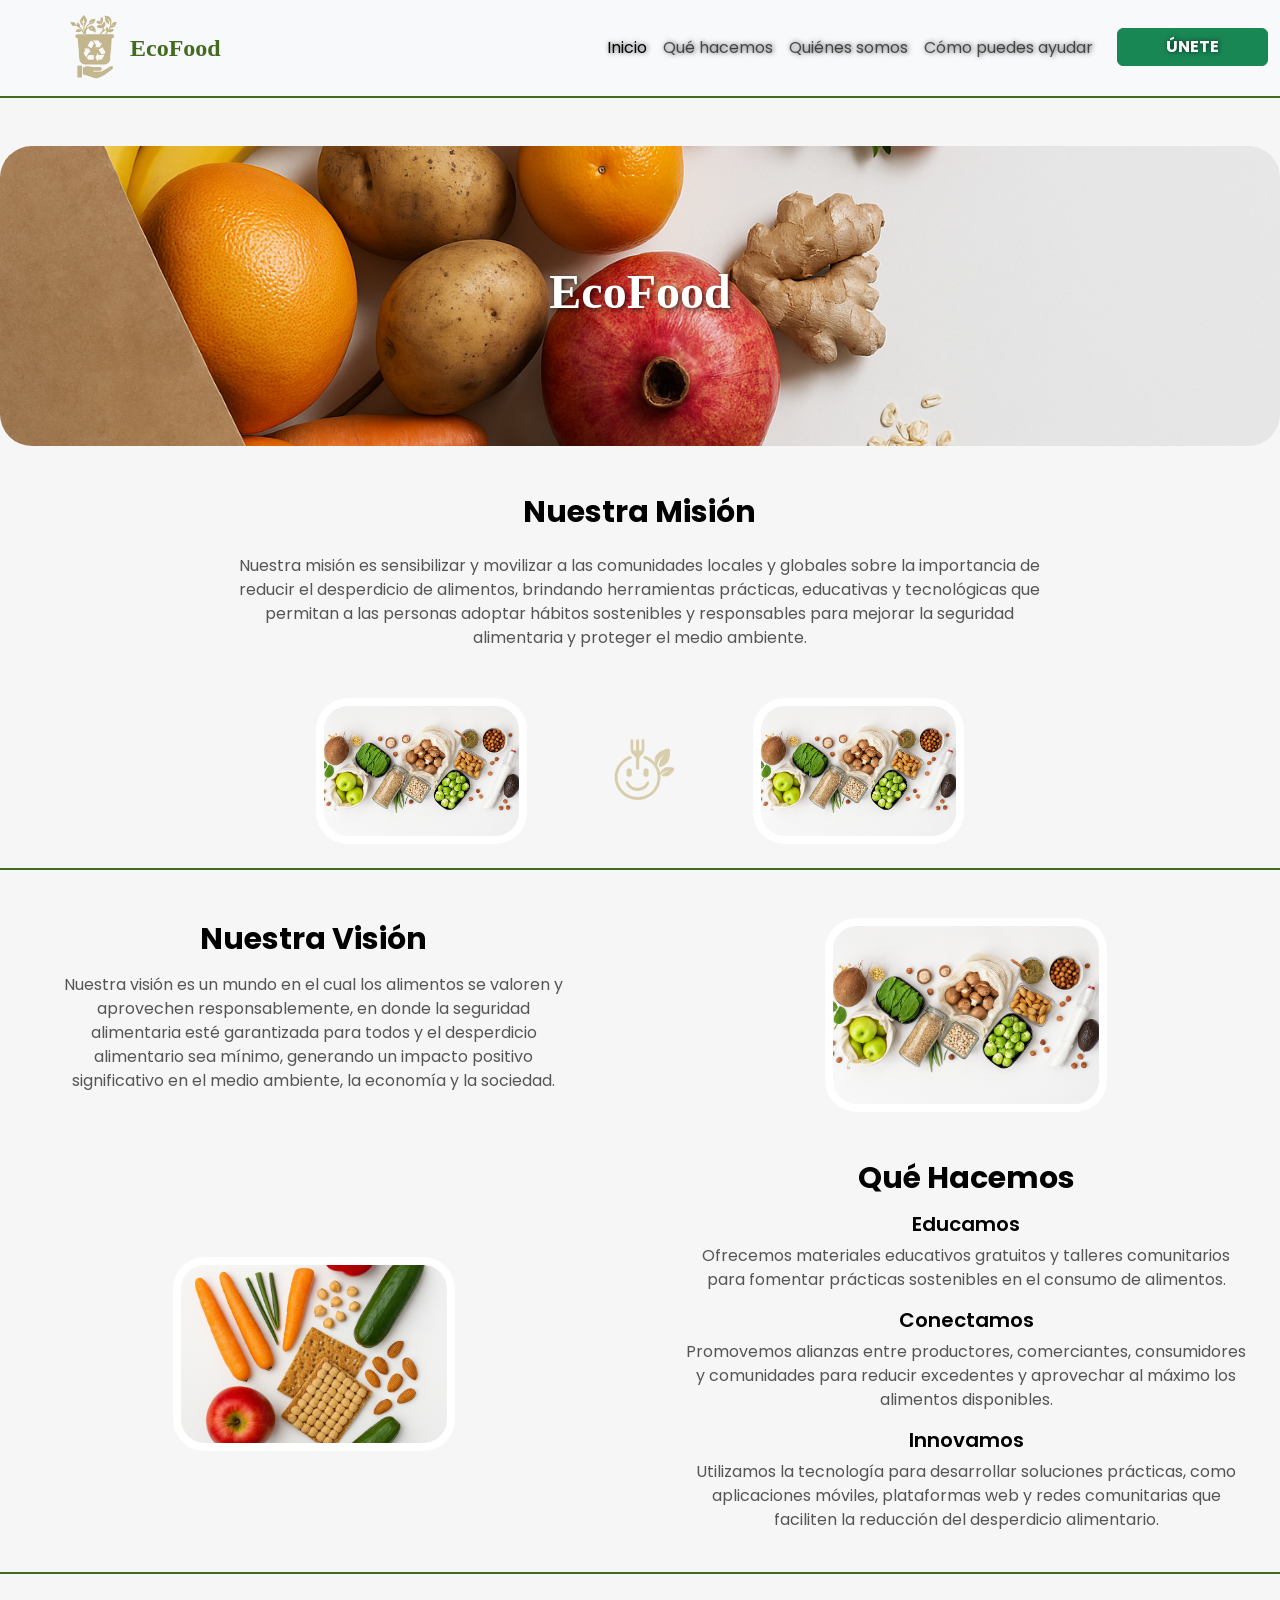
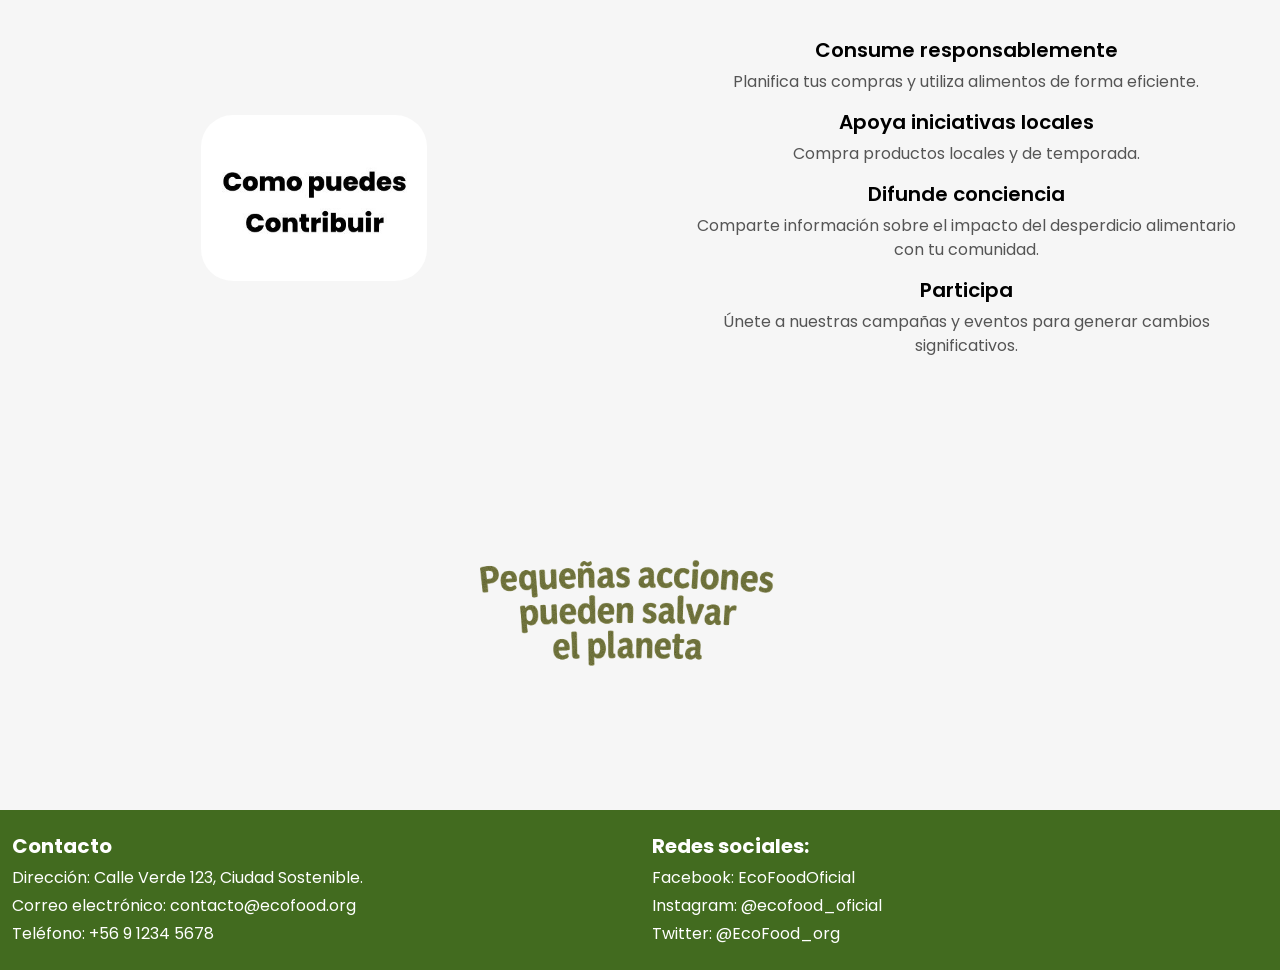
==== ECOFOOD/index.html @ 88cb44fe "Add files via upload" ====
<!DOCTYPE html>
<html lang="en">

<head>
    <meta charset="UTF-8">
    <meta name="viewport" content="width=device-width, initial-scale=1.0">
    <title>EcoFood</title>
    <link rel="stylesheet" href="Styles.css">
    <link href="https://cdn.jsdelivr.net/npm/bootstrap@5.3.5/dist/css/bootstrap.min.css" rel="stylesheet"
        integrity="sha384-SgOJa3DmI69IUzQ2PVdRZhwQ+dy64/BUtbMJw1MZ8t5HZApcHrRKUc4W0kG879m7" crossorigin="anonymous">
    <link href="https://fonts.googleapis.com/css2?family=Poppins:wght@400;500;600;700&display=swap" rel="stylesheet">
    <link href="https://cdn.jsdelivr.net/npm/bootstrap-icons/font/bootstrap-icons.css" rel="stylesheet">
</head>

<body class="p- m-0 border-0 bd-example m-0 border-0"
    style="background-color: #F6F6F6; font-family: 'Poppins', sans-serif;">
    <nav class="navbar navbar-expand-lg bg-body-tertiary" style="border-bottom: 2px solid #426B1F;">
        <div class="container-fluid">
            <!-- Logo -->
            <a class="navbar-brand d-flex align-items-center ms-5" href="#"
                style="font-size: 1.5rem; font-weight: bold; font-family: Newsreader; color: #426B1F;">
                <img id="inicio" src="img/ChatGPT Image 1 abr 2025, 18_36_37.png" alt="Logo" width="70" height="70"
                    class="d-inline-block align-text-top">
                EcoFood
            </a>
            <!-- Botón de menú -->
            <button class="navbar-toggler" type="button" data-bs-toggle="collapse" data-bs-target="#navbarText"
                aria-controls="navbarText" aria-expanded="false" aria-label="Toggle navigation">
                <span class="navbar-toggler-icon"></span>
            </button>
            <!-- Navbar links -->
            <div class="collapse navbar-collapse" id="navbarText" style="text-shadow: 1px 0px 5px rgba(0, 0, 0, 0.7);">
                <ul class="navbar-nav ms-auto">
                    <li class="nav-item">
                        <a class="nav-link active text-decoration-none" aria-current="page" href="#inicio">Inicio</a>
                    </li>
                    <li class="nav-item">
                        <a class="nav-link text-decoration-none" href="#vision">Qué hacemos</a>
                    </li>
                    <li class="nav-item">
                        <a class="nav-link text-decoration-none" href="#somos">Quiénes somos</a>
                    </li>
                    <li class="nav-item">
                        <a class="nav-link text-decoration-none" href="#ayudar">Cómo puedes ayudar</a>
                    </li>
                    <li class="nav-item">
                        <a class="btn btn-success px-5 fw-bold ms-3" href="#">ÚNETE</a>
                    </li>
                </ul>
            </div>
        </div>
    </nav>
    <!-- Inicio pagina 1 -->
    <!-- Imagen que ocupa casi todo el ancho de la página -->
    <div class="container-fluid px-0 mt-5 position-relative">
        <img src="img/imagen sin logo ecofood.png" alt="Descripción de la imagen" class="img-fluid w-100 rounded-5"
            style="max-height: 300px; object-fit: cover;">
        <div class="position-absolute top-50 start-50 translate-middle text-center">
            <h1
                style="font-size: 3rem; font-weight: bold; font-family: Newsreader; color: white; text-shadow: 2px 2px 5px rgba(0, 0, 0, 0.7);">
                EcoFood
            </h1>
        </div>
    </div>

    <!-- Texto debajo de la imagen -->
    <div class=" text-center px-5 mt-5">
        <div class="mx-auto" style="max-width: 70%; text-align: center;">
            <h2 class="fw-bold" style="color: black; font-size: 30px">Nuestra Misión</h2>
            <p class="mt-4" style="font-size: 1rem; color: #555;">

                Nuestra misión es sensibilizar y movilizar a las comunidades locales y globales sobre la importancia de
                reducir el desperdicio de alimentos, brindando herramientas prácticas, educativas y tecnológicas que
                permitan a las personas adoptar hábitos sostenibles y responsables para mejorar la seguridad alimentaria
                y
                proteger el medio ambiente.

            </p>
        </div>
    </div>
    <!-- Sección con dos imágenes y un logo en el medio -->
    <div class="container-fluid px-0 mt-5">
        <div class="row text-center align-items-center">
            <div class="col-5 text-end pe-1">
                <img src="img/fotoPrimeraPagIzquierda.png" class="img-fluid bg-white p-2 rounded-5"
                    style="width: 40%; height: auto;">
            </div>
            <div class="col-2">
                <img src="img/logo carita feliz.png" class="img-fluid" style="width: 40%; height: auto;">
            </div>
            <div class="col-5 text-start ps-1">
                <img src="img/fotoPrimeraPagIzquierda.png" class="img-fluid bg-white p-2 rounded-5"
                    style="width: 40%; height: auto;">
            </div>
        </div>
    </div>

    <!-- Línea de separación debajo de las tres imágenes -->
    <div class="container-fluid mt-4" style="border-bottom: 2px solid #426B1F;"></div>

    <!-- Inicio pagina 2 -->
    <!-- Nueva sección con dos columnas -->
    <article class="container-fluid px-0 mt-5">
        <div class="row align-items-center">
            <!-- Columna izquierda -->
            <div class="col-md-6 text-center">
                <div class="mx-auto" style="max-width: 80%;">
                    <h2 id="vision" class="fw-bold" style="color: black; font-size: 30px">Nuestra Visión</h2>
                    <p class="mt-3" style="font-size: 1rem; color: #555;">
                        Nuestra visión es un mundo en el cual los alimentos se valoren y aprovechen responsablemente, en
                        donde la
                        seguridad alimentaria esté garantizada para todos y el desperdicio alimentario sea mínimo,
                        generando un
                        impacto positivo significativo en el medio ambiente, la economía y la sociedad.
                    </p>
                </div>
            </div>
            <!-- Columna derecha -->
            <div class="col-md-6 text-center">
                <div class="mx-auto" style="max-width: 90%;">
                    <img src="img/fotoPrimeraPagIzquierda.png" alt="Imagen Visión"
                        class="img-fluid bg-white p-2 rounded-5" style="width: 50%; height: auto;">
                </div>
            </div>
        </div>
        <div class="row align-items-center mt-5">
            <!-- Columna izquierda -->
            <div class="col-md-6 text-center">
                <div class="mx-auto" style="max-width: 90%;">
                    <img src="img/imgSegundaColumna.png" alt="Imagen Que Hacemos"
                        class="img-fluid bg-white p-2 rounded-5" style="width: 50%; height: auto;">
                </div>
            </div>
            <!-- Columna derecha -->
            <div class="col-md-6 text-center">
                <div class="mx-auto" style="max-width: 90%; font-family: Poppins;">
                    <h2 id="somos" class="fw-bold" style="color: black; font-size: 30px;">Qué Hacemos</h2>
                    <div class="mt-3" style="font-size: 1rem; color: #555;">
                        <h3 class="fw-semibold" style="color: black; font-size: 20px;">Educamos</h3>
                        <p>Ofrecemos materiales educativos gratuitos y talleres comunitarios para fomentar prácticas
                            sostenibles
                            en el consumo de alimentos.</p>
                        <h3 class="fw-semibold mt-3" style="color: black; font-size: 20px;">Conectamos</h3>
                        <p>Promovemos alianzas entre productores, comerciantes, consumidores y comunidades para reducir
                            excedentes y aprovechar al máximo los alimentos disponibles.</p>
                        <h3 class="fw-semibold mt-3" style="color: black; font-size: 20px;">Innovamos</h3>
                        <p>Utilizamos la tecnología para desarrollar soluciones prácticas, como aplicaciones móviles,
                            plataformas
                            web y redes comunitarias que faciliten la reducción del desperdicio alimentario.</p>
                    </div>
                </div>
            </div>
        </div>
    </article>

    <!-- Línea de separación debajo de las tres imágenes -->
    <div id="ayudar" class="container-fluid mt-4" style="border-bottom: 2px solid #426B1F;"></div>

    <!-- Inicio pagina 3 -->
    <!-- Nueva sección con dos columnas -->
    <div class="row align-items-center px-0 mt-5">
        <!-- Columna izquierda -->
        <div class="col-md-6 text-center">
            <div class="mx-auto" style="max-width: 90%;">
                <img src="img/comoPuedesConstribuir.JPG" alt="Imagen Que Hacemos"
                    class="img-fluid bg-white p-3 rounded-5" style="width: 40%; height: auto;">
            </div>
        </div>
        <!-- Columna derecha -->
        <div class="col-md-6 text-center">
            <div class="mx-auto" style="max-width: 90%;">
                <div  class="mt-3" style="font-size: 1rem; color: #555;">
                    <h3 class="fw-semibold" style="color: black; font-size: 20px;">Consume responsablemente</h3>
                    <p> Planifica tus compras y utiliza alimentos de forma eficiente.</p>
                    <h3 class="fw-semibold mt-3" style="color: black; font-size: 20px;">Apoya iniciativas locales</h3>
                    <p>Compra productos locales y de temporada.</p>
                    <h3 class="fw-semibold mt-3" style="color: black; font-size: 20px;">Difunde conciencia</h3>
                    <p>Comparte información sobre el impacto del desperdicio alimentario con tu comunidad.</p>
                    <h3 class="fw-semibold mt-3" style="color: black; font-size: 20px;">Participa</h3>
                    <p> Únete a nuestras campañas y eventos para generar cambios significativos.</p>
                </div>
            </div>
        </div>
        <!-- Imagen centrada -->
        <div class="row justify-content-center mt-5">
            <div class="col-md-6 text-center">
                <div class="mx-auto" style="max-width: 90%;">
                    <img src="img/pequeniasAcciones.png" alt="Imagen Que Hacemos" class="img-fluid p-3 rounded-5"
                        style="width: 70%; height: auto;">
                </div>
            </div>
        </div>
    </div>

    <!-- Footer -->
    <footer class="container-fluid text-white py-4" style="background-color: #426B1F;">
        <div class="row text-center text-md-start">
            <!-- Columna izquierda: Contacto -->
            <div class="col-md-6">
                <h5 class="fw-bold">Contacto</h5>
                <p class="mb-1">Dirección: Calle Verde 123, Ciudad Sostenible.</p>
                <p class="mb-1">Correo electrónico: <a href="mailto:contacto@ecofood.org"
                        class="text-white text-decoration-none">contacto@ecofood.org</a></p>
                <p class="mb-0">Teléfono: +56 9 1234 5678</p>
            </div>
            <!-- Columna derecha: Redes sociales -->
            <div class="col-md-6">
                <h5 class="fw-bold">Redes sociales:</h5>
                <p class="mb-1">Facebook: <a href="#" class="text-white text-decoration-none">EcoFoodOficial</a></p>
                <p class="mb-1">Instagram: <a href="#" class="text-white text-decoration-none">@ecofood_oficial</a></p>
                <p class="mb-0">Twitter: <a href="#" class="text-white text-decoration-none">@EcoFood_org</a></p>
            </div>
        </div>
    </footer>

    <!-- Botón para ir arriba -->
    <button id="btnIrArriba" class="btn btn-success rounded-circle"
        style="position: fixed; bottom: 20px; right: 20px; display: none; z-index: 1000;">
        <i class="bi bi-arrow-up"></i>
    </button>

</body>
<script>
    // Seleccionar el botón
    const btnIrArriba = document.getElementById('btnIrArriba');

    // Mostrar el botón cuando se hace scroll hacia abajo
    window.addEventListener('scroll', () => {
        if (window.scrollY > 300) { // Mostrar el botón después de 300px de scroll
            btnIrArriba.style.display = 'block';
        } else {
            btnIrArriba.style.display = 'none';
        }
    });

    // Volver al inicio al hacer clic en el botón
    btnIrArriba.addEventListener('click', () => {
        window.scrollTo({
            top: 0,
            behavior: 'smooth' // Desplazamiento suave
        });
    });
</script>
<script src="https://cdn.jsdelivr.net/npm/bootstrap@5.3.5/dist/js/bootstrap.bundle.min.js"
    integrity="sha384-k6d4wzSIapyDyv1kpU366/PK5hCdSbCRGRCMv+eplOQJWyd1fbcAu9OCUj5zNLiq"
    crossorigin="anonymous"></script>


</html>
---- ECOFOOD/Styles.css ----
html {
    scroll-behavior: smooth;
  }
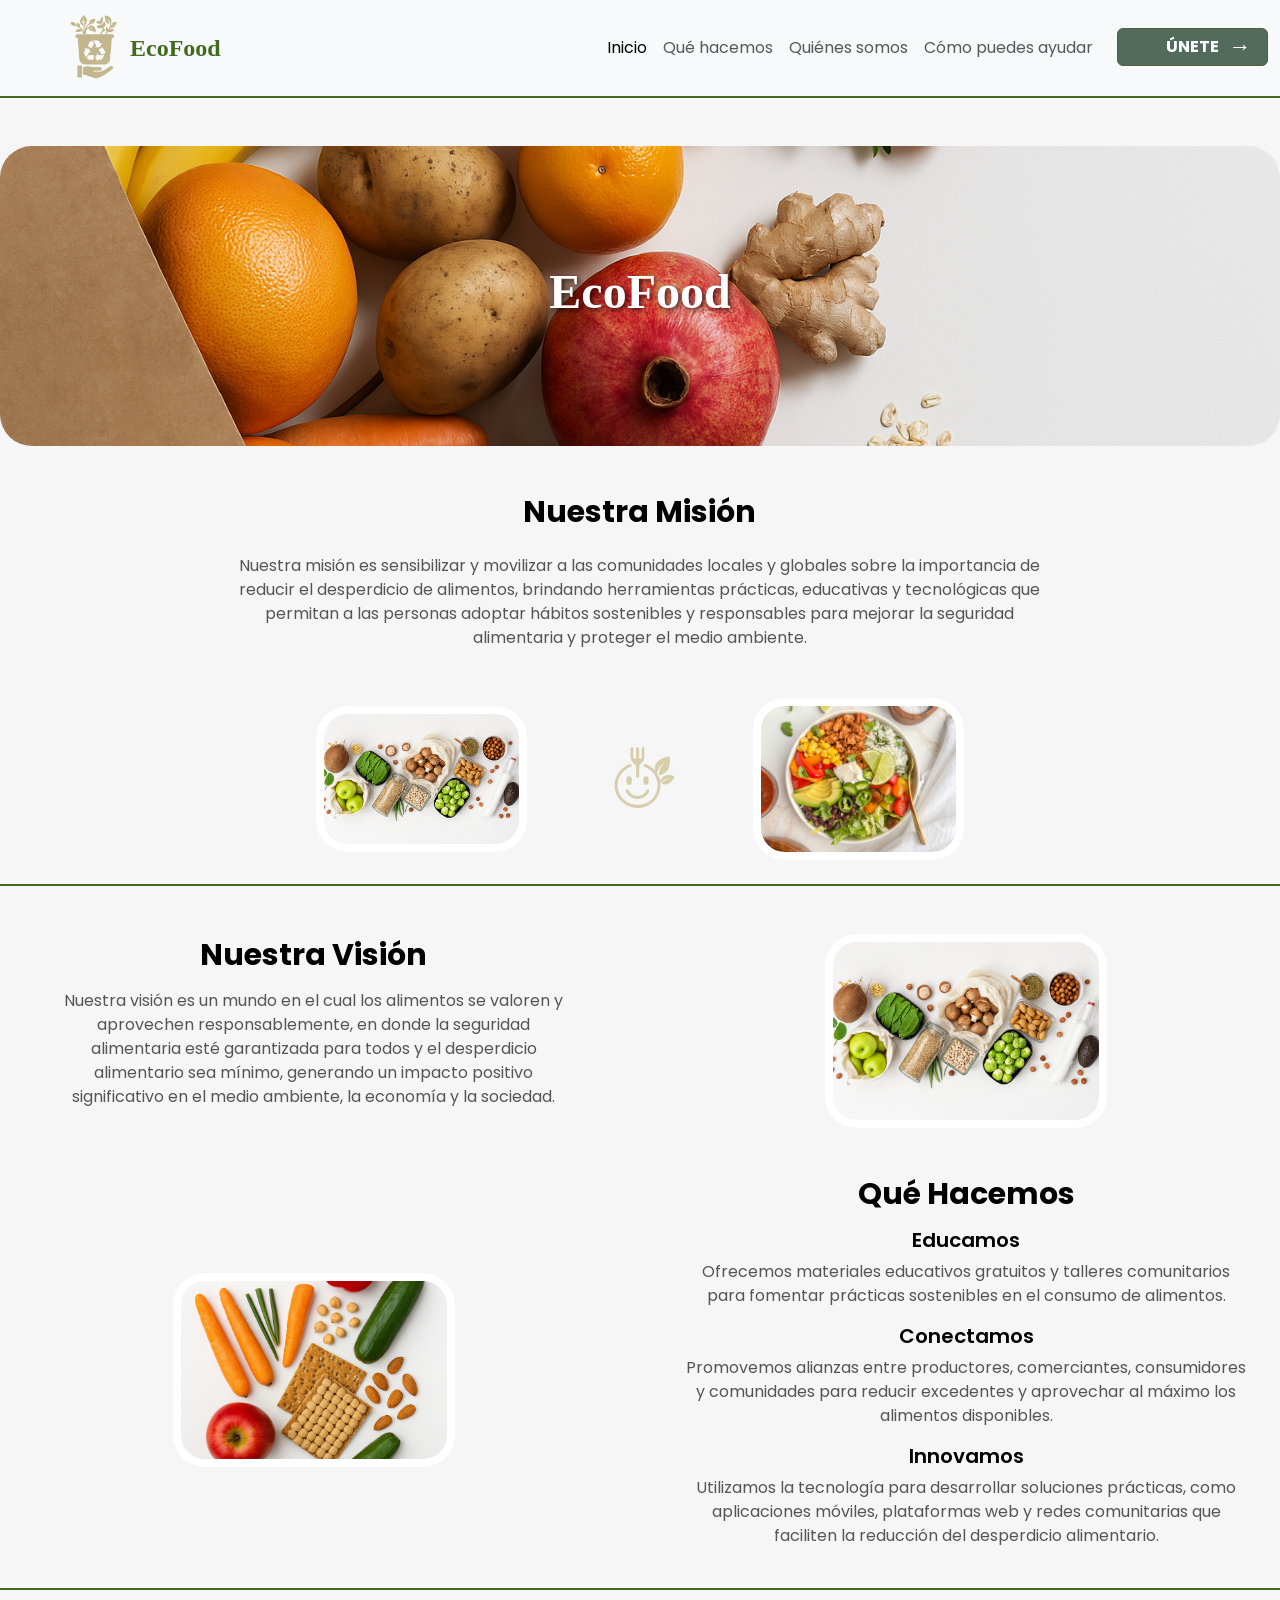
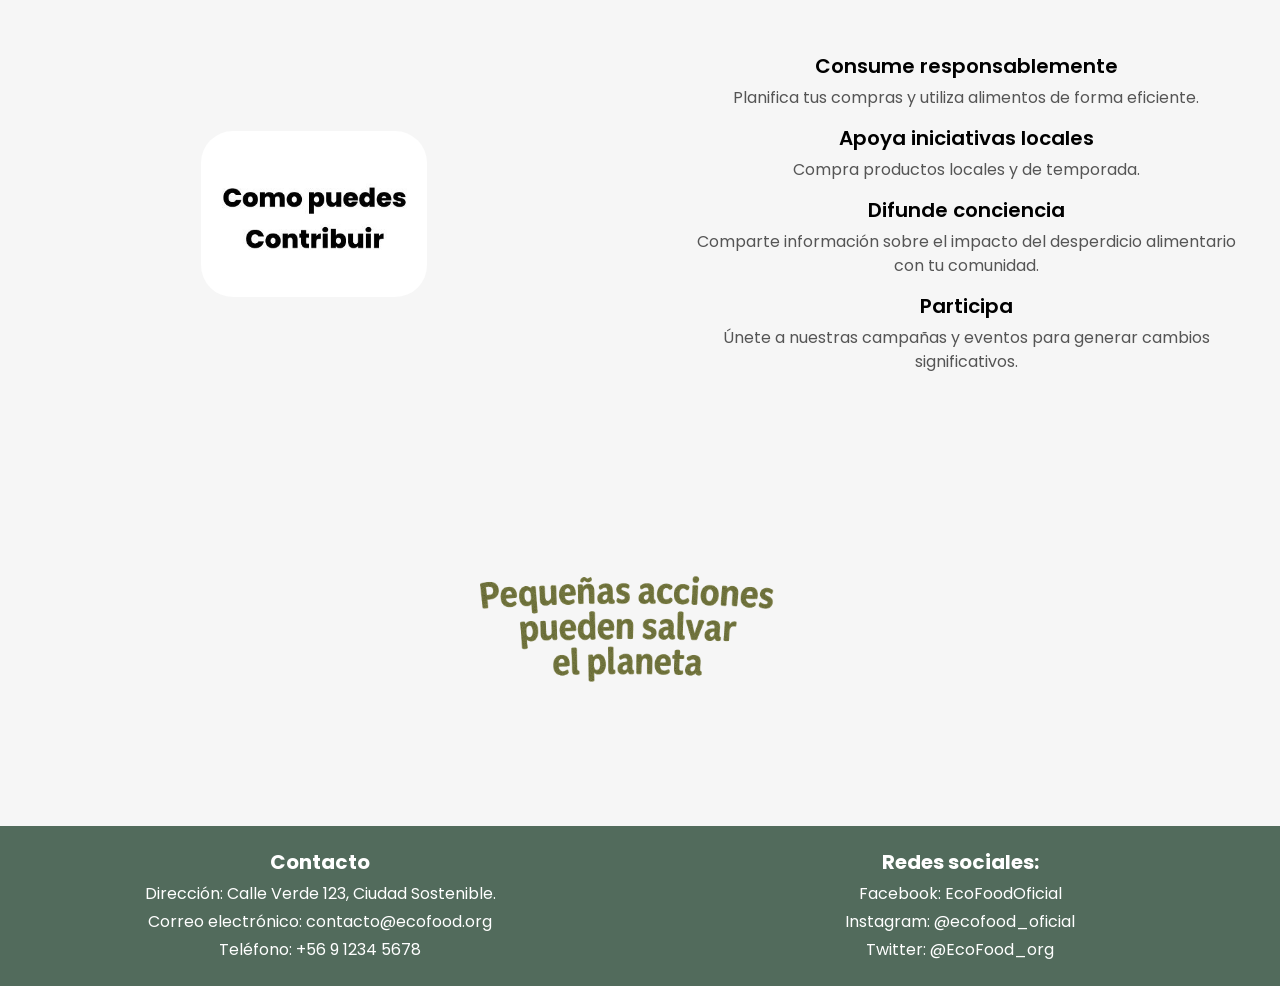
==== commit 09eacba1: "Add files via upload" ====
--- a/ECOFOOD/index.html
+++ b/ECOFOOD/index.html
@@ -28,8 +28,9 @@
                 aria-controls="navbarText" aria-expanded="false" aria-label="Toggle navigation">
                 <span class="navbar-toggler-icon"></span>
             </button>
+            <!
             <!-- Navbar links -->
-            <div class="collapse navbar-collapse" id="navbarText" style="text-shadow: 1px 0px 5px rgba(0, 0, 0, 0.7);">
+            <div class="collapse navbar-collapse" id="navbarText" >
                 <ul class="navbar-nav ms-auto">
                     <li class="nav-item">
                         <a class="nav-link active text-decoration-none" aria-current="page" href="#inicio">Inicio</a>
@@ -44,12 +45,13 @@
                         <a class="nav-link text-decoration-none" href="#ayudar">Cómo puedes ayudar</a>
                     </li>
                     <li class="nav-item">
-                        <a class="btn btn-success px-5 fw-bold ms-3" href="#">ÚNETE</a>
+                        <a class="btn btn-animate px-5 fw-bold ms-3" href="login.html" style="background-color: #526B5C; border-color: #516039; color: white;"><span>ÚNETE</span></a>
                     </li>
                 </ul>
             </div>
         </div>
     </nav>
+
     <!-- Inicio pagina 1 -->
     <!-- Imagen que ocupa casi todo el ancho de la página -->
     <div class="container-fluid px-0 mt-5 position-relative">
@@ -89,7 +91,7 @@
                 <img src="img/logo carita feliz.png" class="img-fluid" style="width: 40%; height: auto;">
             </div>
             <div class="col-5 text-start ps-1">
-                <img src="img/fotoPrimeraPagIzquierda.png" class="img-fluid bg-white p-2 rounded-5"
+                <img src="img/eco-food-guide-2.jpg" class="img-fluid bg-white p-2 rounded-5"
                     style="width: 40%; height: auto;">
             </div>
         </div>
@@ -169,7 +171,7 @@
         <!-- Columna derecha -->
         <div class="col-md-6 text-center">
             <div class="mx-auto" style="max-width: 90%;">
-                <div  class="mt-3" style="font-size: 1rem; color: #555;">
+                <div class="mt-3" style="font-size: 1rem; color: #555;">
                     <h3 class="fw-semibold" style="color: black; font-size: 20px;">Consume responsablemente</h3>
                     <p> Planifica tus compras y utiliza alimentos de forma eficiente.</p>
                     <h3 class="fw-semibold mt-3" style="color: black; font-size: 20px;">Apoya iniciativas locales</h3>
@@ -193,8 +195,8 @@
     </div>
 
     <!-- Footer -->
-    <footer class="container-fluid text-white py-4" style="background-color: #426B1F;">
-        <div class="row text-center text-md-start">
+    <footer class="container-fluid text-white py-4" style="background-color: #526B5C;">
+        <div class="row text-center justify-content-center">
             <!-- Columna izquierda: Contacto -->
             <div class="col-md-6">
                 <h5 class="fw-bold">Contacto</h5>
--- a/ECOFOOD/Styles.css
+++ b/ECOFOOD/Styles.css
@@ -1,3 +1,63 @@
 html {
     scroll-behavior: smooth;
-  }+  }
+
+/* Asegura que el texto del botón esté siempre visible */
+.btn-animate {
+  position: relative;
+  overflow: hidden;
+  display: inline-block;
+  padding: 0.75rem 2rem;
+  background-color: #526B5C;
+  border: 2px solid #516039;
+  color: white;
+  font-weight: bold;
+  text-align: center;
+  transition: color 0.3s ease;
+  z-index: 1; /* Asegura que el botón esté en el nivel correcto */
+}
+
+/* Efecto de relleno */
+.btn-animate::before {
+  content: '';
+  position: absolute;
+  top: 0;
+  left: -100%;
+  width: 100%;
+  height: 100%;
+  background-color: #3e4f2e;
+  z-index: 0; /* Asegura que el pseudo-elemento esté detrás del texto */
+  transition: left 0.3s ease;
+}
+
+/* Flecha oculta inicialmente */
+.btn-animate::after {
+  content: '→'; /* Flecha */
+  position: absolute;
+  right: 1rem;
+  top: 50%;
+  transform: translateY(-50%);
+  font-size: 1.4rem;
+  color: white;
+  z-index: 1; /* Asegura que la flecha esté visible */
+  transition: transform 0.3s ease;
+}
+
+/* Animación al pasar el cursor */
+.btn-animate:hover {
+  color: #fff; /* Cambia el color del texto */
+}
+
+.btn-animate:hover::before {
+  left: 0; /* Rellena el botón desde la izquierda */
+}
+
+.btn-animate:hover::after {
+  transform: translateY(-50%) translateX(5px); /* Mueve la flecha ligeramente hacia la derecha */
+}
+
+/* Asegura que el contenido del botón esté por encima del efecto */
+.btn-animate span {
+  position: relative;
+  z-index: 2; /* Asegura que el texto esté siempre visible */
+}
